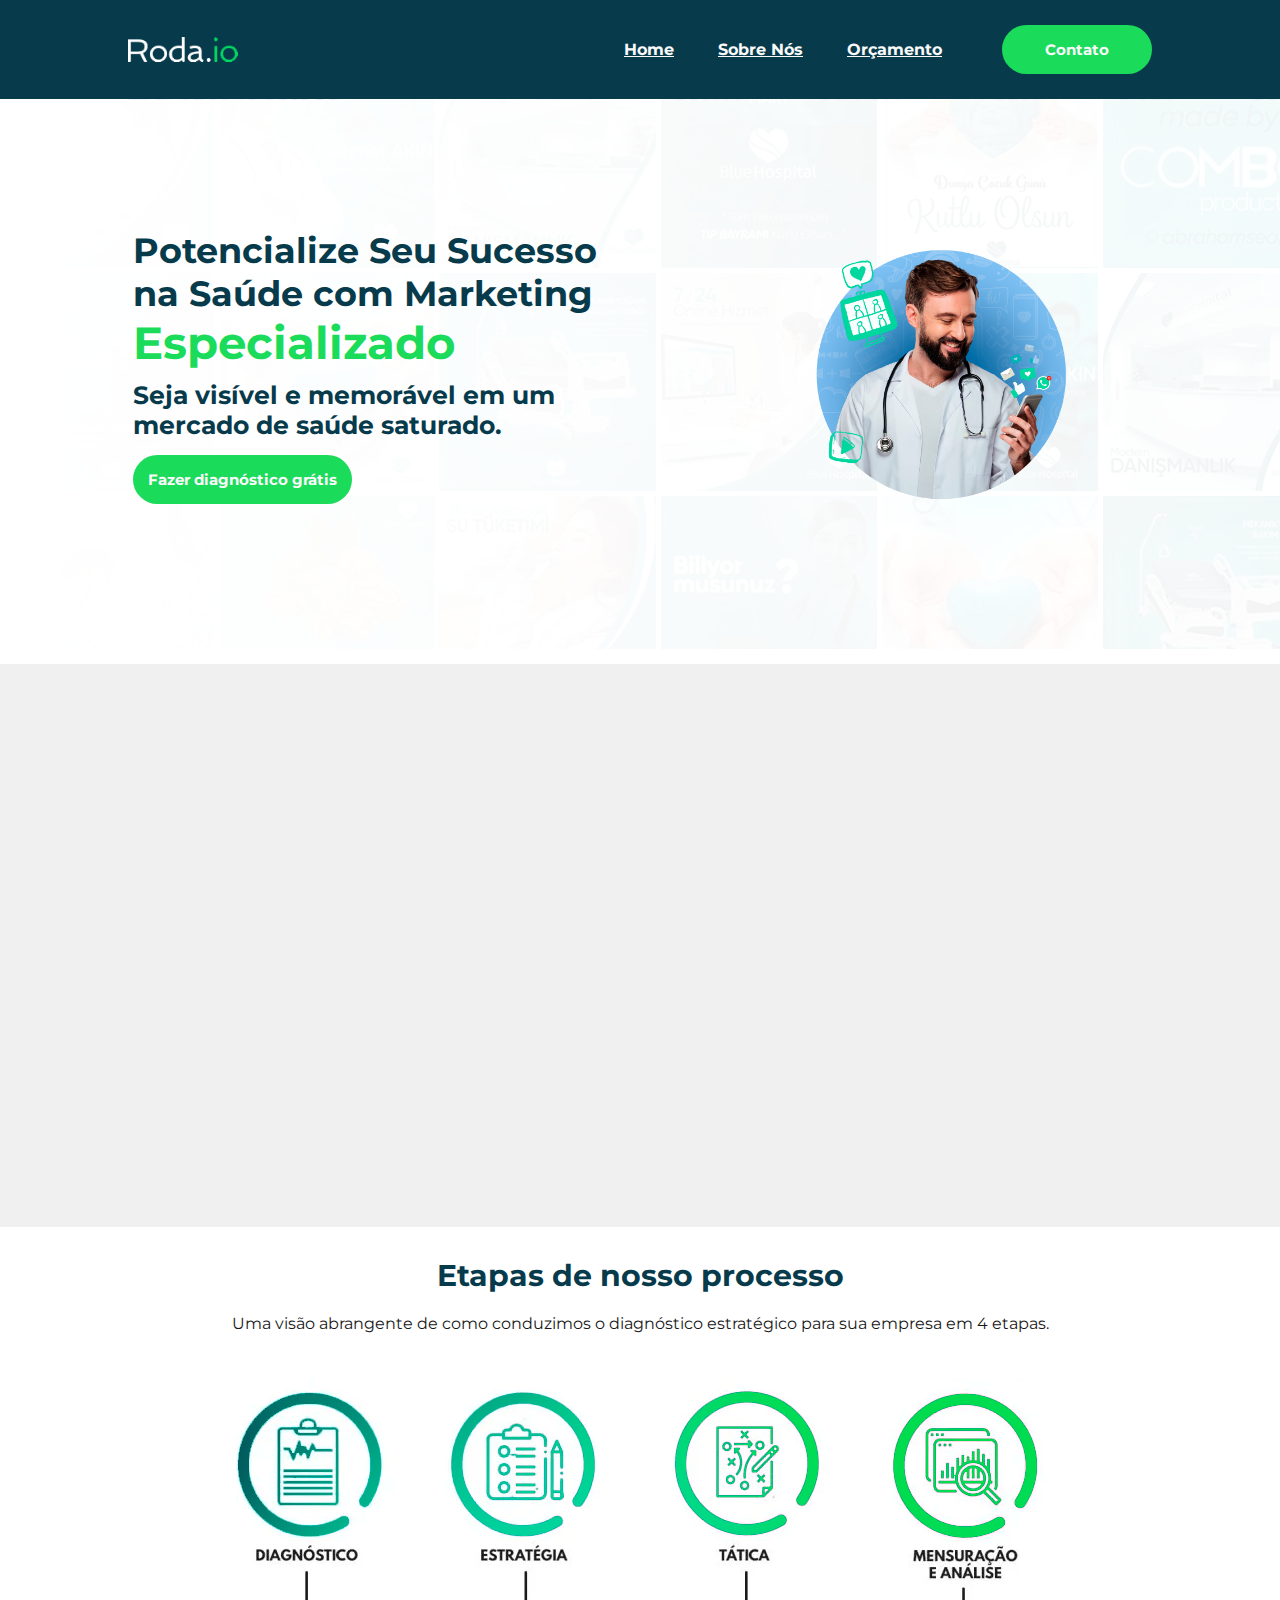
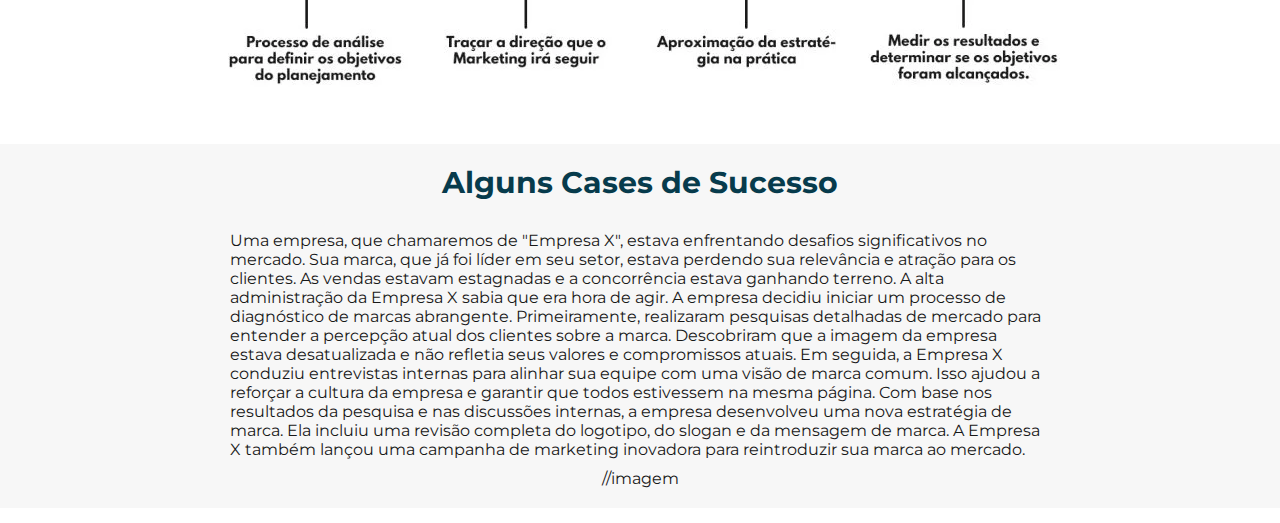
==== Landing_Page_1/index.html @ c4c68aad "." ====
<!DOCTYPE html>
<html lang="pt-br">
<head>
    <meta charset="UTF-8">
    <meta name="viewport" content="width=device-width, initial-scale=1.0">
    <title>Roda.io - Marketing para Veterinários</title>
    <link rel="stylesheet" href="style.css">
</head>
    
    <body>
        <header>
            <img src="images/Logo_header.png" alt="Logo Roda.io" class="logo"> </img>
            <nav>
        
                <ul class="navlinks">
                    <li><a href="">Home</a></li>
                    <li><a href="">Sobre Nós</a></li>
                    <li><a href="">Orçamento</a></li>
                </ul>
            </nav>
            <a class="cta" href=""><button id="buttonheader">Contato</button></a>
        </header>
        
        <div id="hero">
            <div id="heroinside">
                <h1 id="hero">Potencialize Seu Sucesso <br>na Saúde com Marketing <br><strong style = "color:#1adb5a; font-weight: 700; font-size: 45px;">Especializado</strong></h1>
                <h3 id="hero">Seja visível e memorável em um <br>mercado de saúde saturado.</h3>
                <button> Fazer diagnóstico grátis </button>
            </div>
            <img src="images/Imagem_hero.png" alt="Imagem médico no celular">
        </div>
           
     <main>
        <section class="video">
            <iframe width="560" height="315" src="https://www.youtube.com/embed/I2SeBj6R-mc?si=urIe1MOpl-u0qgNX" title="YouTube video player" frameborder="0" allow="accelerometer; autoplay; clipboard-write; encrypted-media; gyroscope; picture-in-picture; web-share" allowfullscreen></iframe>

        </section>    
        <section id="section1">

            <h2>Etapas de nosso processo</h2>
            <p>Uma visão abrangente de como conduzimos o diagnóstico estratégico para sua empresa em 4 etapas. </p>
            <img src="images/grafico-estrategia.png" alt="infográfico etapas da estratégia">


            </section>

        <section id="section2">
            <h2>Alguns Cases de Sucesso</h2>
            <p> Uma empresa, que chamaremos de "Empresa X", estava enfrentando desafios significativos no mercado. Sua marca, que já foi líder em seu setor, estava perdendo sua relevância e atração para os clientes. As vendas estavam estagnadas e a concorrência estava ganhando terreno. A alta administração da Empresa X sabia que era hora de agir.

                A empresa decidiu iniciar um processo de diagnóstico de marcas abrangente. Primeiramente, realizaram pesquisas detalhadas de mercado para entender a percepção atual dos clientes sobre a marca. Descobriram que a imagem da empresa estava desatualizada e não refletia seus valores e compromissos atuais.
                
                Em seguida, a Empresa X conduziu entrevistas internas para alinhar sua equipe com uma visão de marca comum. Isso ajudou a reforçar a cultura da empresa e garantir que todos estivessem na mesma página.
                
                Com base nos resultados da pesquisa e nas discussões internas, a empresa desenvolveu uma nova estratégia de marca. Ela incluiu uma revisão completa do logotipo, do slogan e da mensagem de marca. A Empresa X também lançou uma campanha de marketing inovadora para reintroduzir sua marca ao mercado.</p>
            //imagem

        </section>
    </main>

    </body>

</html>
---- Landing_Page_1/style.css ----
@charset "UTF-8";

  @import url('https://fonts.googleapis.com/css2?family=Montserrat:ital,wght@0,200;0,300;0,500;0,700;1,500&display=swap');



:root{
    --cor0: #118ab2;
    --cor2: #06d6a0;
    --cor3: #fafafa;
    --cor4: #1adb5a;
    --cor5: #073b4c;
    --cor6: #d9d9d9;
    --cor7: #181818;
    --fonte0: Montserrat, Arial, sans-serif;

}

  *{
    margin:0px;
    padding:0px;
    font-family: Montserrat;
    font-family: 300;
}

header{
    padding: 10px 10%;
    background-color:var(--cor5);
    color: var(--cor3);
    display: flex;
    justify-content: flex-end;
    align-items: center;
   /* position: fixed; 
    width: 100%; */

}
header > img{
    height: 25px;
    cursor:pointer;
    margin-right: auto;
}
#buttonheader{
    margin-left: 40px;
}

.navlinks{
    list-style: none;
}
.navlinks li{
    display:inline-block;
    font-size: 16px;
    font-weight: bold;
    font-style: normal;
    color: #ffffff;
    padding: 0px 20px;
}
.navlinks li a{
    transition: all 0.3s ease 0s;
    color: var(--cor3);
}

.navlinks li a:hover{
    color: var(--cor2);
}


body{
color: var(--cor7);

} 


div#hero{
    background-image: url("images/Banner_1.png"); 
    background-color: aqua;
    height: 550px; 
    width: 100%;
    display: flex;
    flex-direction: row;
    align-items: center;
    justify-content: space-around;
   
}
div#heroinside {
    /* padding: 200px 10% 15px 5%; */
    padding: 5%;
    position: relative;
    

}
div#hero > img {
    max-width: 20%;
    min-width: 100px;
    margin-right: 10%;
    padding: 15px;
    
}

section.video {
    /* width:100% */
    background-color: #f0f0f0;
    margin-left: -20px;
    margin-right: -20px; 
    margin-bottom:30px;
    position: relative;
    /* padding: 20px; */
    padding-bottom: 45%;
    margin-top: 0px;
    
  
    

}
section.video > iframe {
    position: absolute;
    top: 0%;
    left: 0%;
    width: 100%;
    height: 100%;
    
}

section#section1 {
    display: flex;
    flex-direction: column;
    align-items: center;
    justify-content: space-around;
    margin-bottom: 30px;

}
section#section2{
    background-color: #f7f7f7;
    margin: 0px -20px;
    padding:20px;
    display: flex;
    flex-direction: column;
    align-items: center;
    justify-content: space-around;
}
#section2 > p {
    padding: 10px;
    max-width: 820px;
}
main{
    padding:15px;
    
}

h1{
    color: var(--cor5);
    font-family: Montserrat;
    font-weight: 700;
    font-size: 35px;
    /* width: 40%;
    margin-bottom: 10px; */
    
}


h2{
    color: #073b4c;
    font-size: 30px;
    margin-bottom: 20px;
}

h3{
    font-size: 25px;
    color: #073b4c;

}
h3#hero{
   /* max-width: 40%; */
    padding-top: 10px;
}


button {
    background-color: var(--cor4);
    padding: 15px;
    font-size: 15px;
    margin: 15px 0px 15px 0px;
    border-radius: 30px;
    font-weight: 700;
    color: var(--cor3);
    border: none;
    min-width: 150px;
    /* box-shadow: #181818;     */
}
button:hover{
    background-color: var(--cor2);
    cursor: pointer;
}
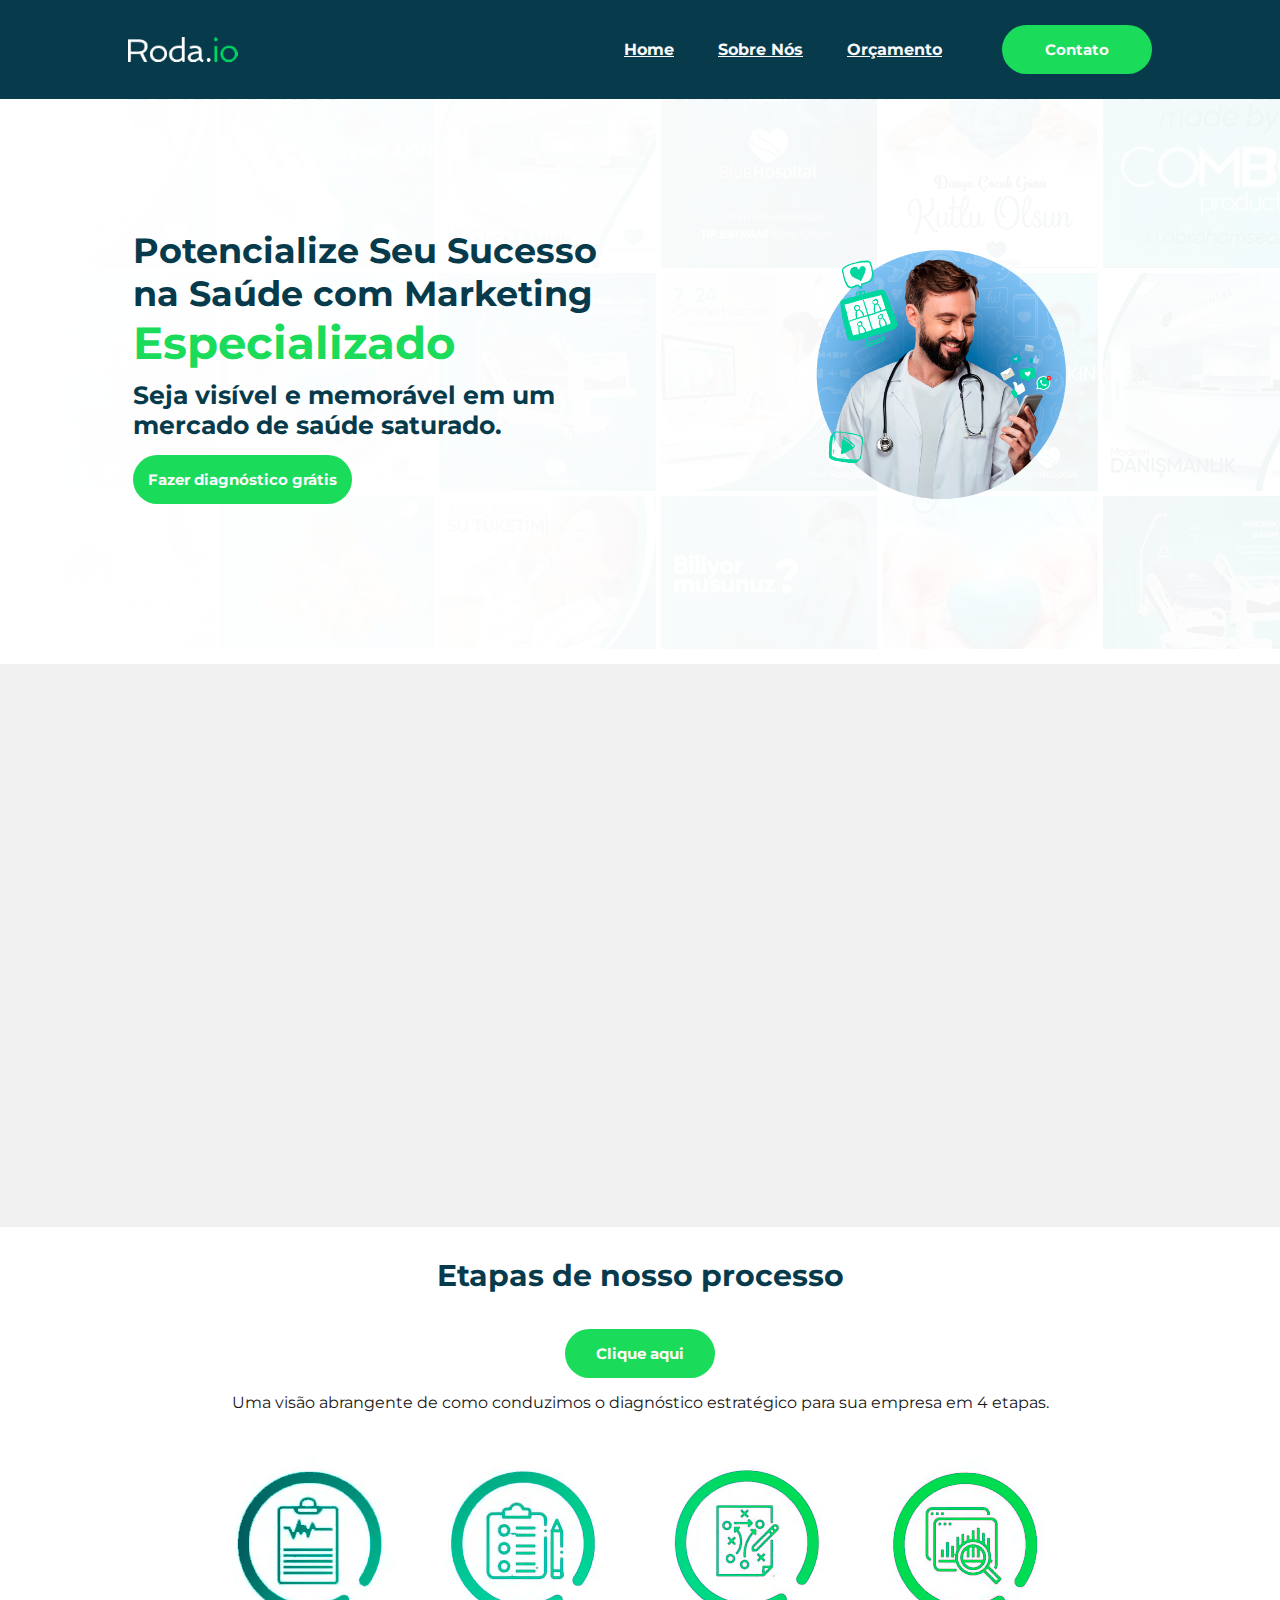
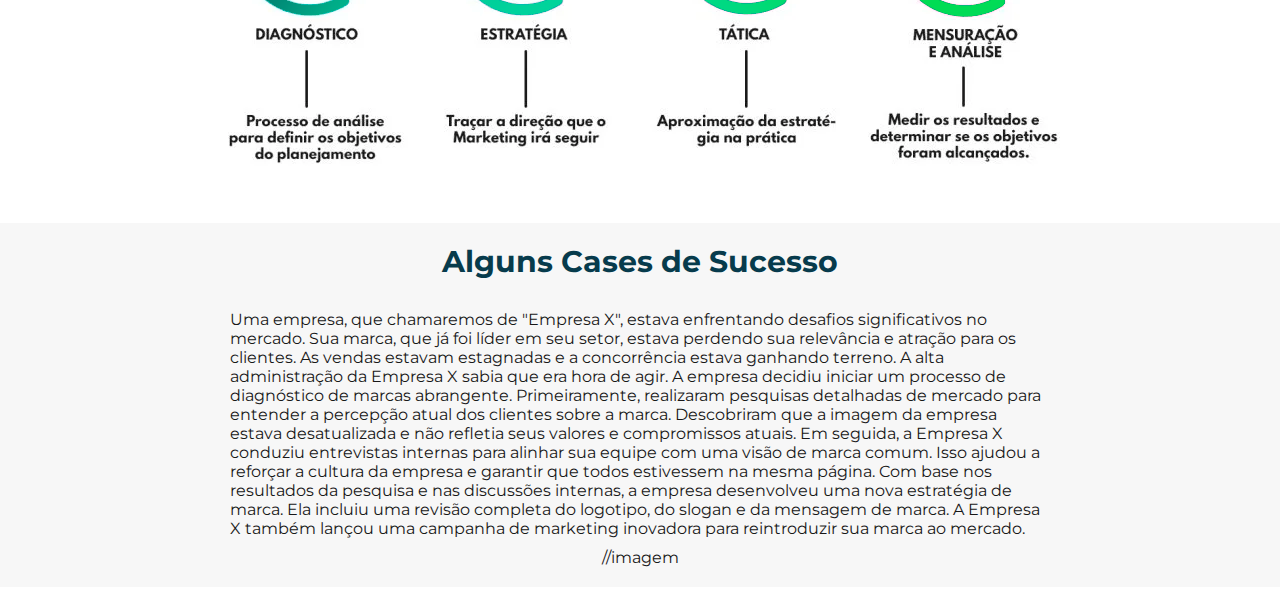
==== commit 6136713c: "." ====
--- a/Landing_Page_1/index.html
+++ b/Landing_Page_1/index.html
@@ -37,7 +37,8 @@
         </section>    
         <section id="section1">
 
-            <h2>Etapas de nosso processo</h2>
+            <h2 id="teste">Etapas de nosso processo</h2>
+            <button onclick="clickButton()">Clique aqui</button>
             <p>Uma visão abrangente de como conduzimos o diagnóstico estratégico para sua empresa em 4 etapas. </p>
             <img src="images/grafico-estrategia.png" alt="infográfico etapas da estratégia">
 
@@ -59,5 +60,5 @@
     </main>
 
     </body>
-
+<script src="script.js"></script>
 </html>